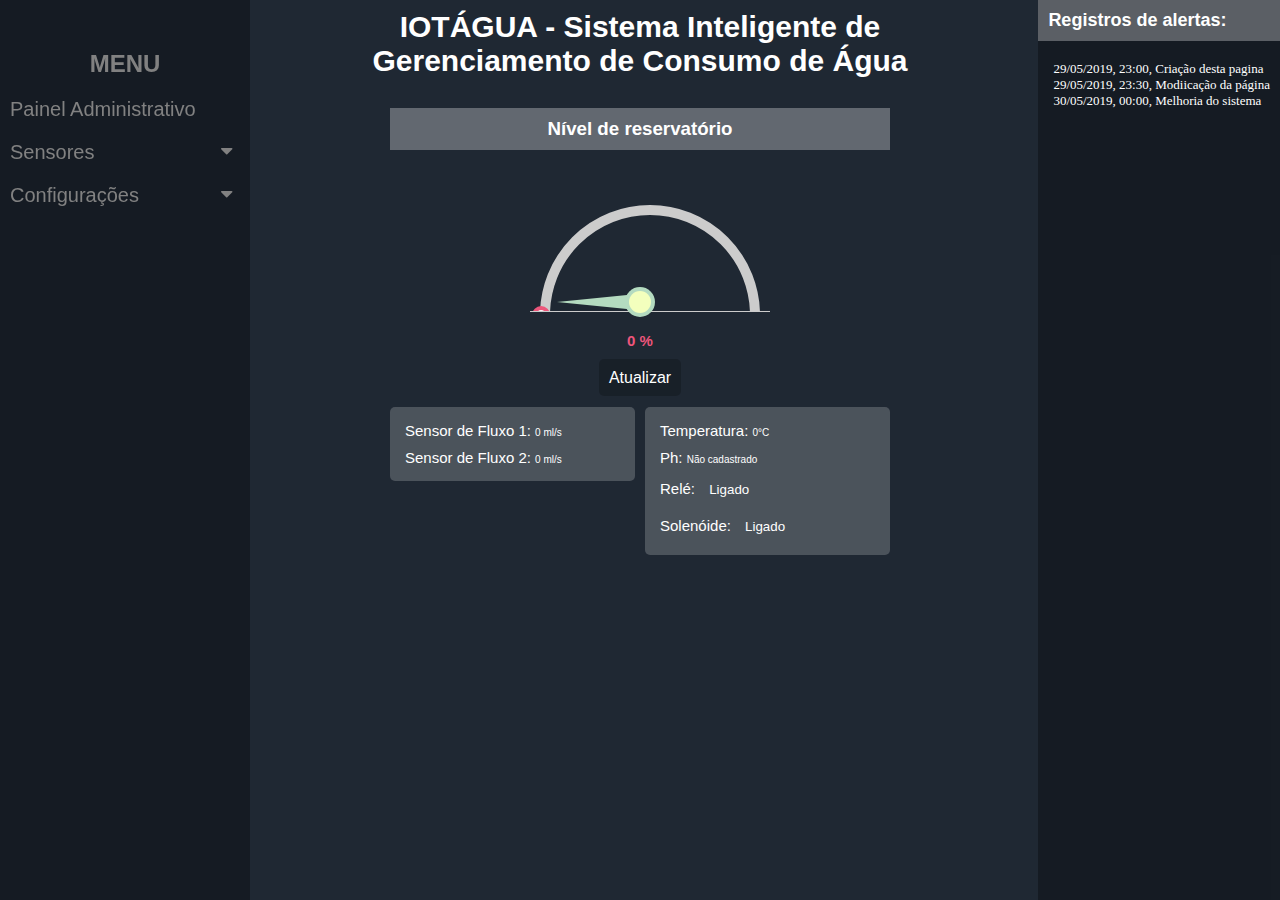
==== IoTÁgua - Modded/index.html @ b37023a4 "Adicionado o Sistema IoTÁgua" ====
<!DOCTYPE html>
<html>

<head>
	<title>IoTÁgua - Início</title>
	<meta name="viewport" content="width=device-width, initial-scale=1">
	<meta charset="utf-8">
  <link rel="stylesheet" href="https://cdnjs.cloudflare.com/ajax/libs/font-awesome/4.7.0/css/font-awesome.min.css">
	<link rel="stylesheet" type="text/css" href="css/inicio-style.css">
  <link rel="stylesheet" type="text/css" href="css/sidenav.css">
  <link rel="stylesheet" type="text/css" href="css/medidor.css">
</head>

<body onload='draw(0);'>

  	<div class="sidenav" id="mySidenav"> <!-- Inicio Sidenav -->

        <h2>MENU</h2>
      	<a href="index.html">Painel Administrativo</a>
        <button class="dropdown-btn">Sensores<i class="fa fa-caret-down"></i></button>
        <div class="dropdown-container">
        	<a href="#">SNA</a>
          <a href="#">SFA</a>
          <a href="#">Sensor de Temperatura</a>
        </div>
        <button class="dropdown-btn">Configurações<i class="fa fa-caret-down"></i></button>
        <div class="dropdown-container">
          <a href="crud-usuario.html">Usuários</a>
          <a href="crud-sensores.html">Sensores</a>
          <a href="configuracao-sistema.html">Sistema</a>
        </div>

    </div> <!-- Fim Sidenav -->

    
    <section>

        <div id="main" > <!-- Inicio MAIN -->

          <!-- Cabeçalho -->
           <div class="cabecalho"><h1>IOTÁGUA - Sistema Inteligente de<br>Gerenciamento de Consumo de Água</h1></div>

          <div id="medicoes-sensores"> <!-- Inicio area de medições -->

          <h3>Nível de reservatório</h3>

          <div id="medidor"><!-- Inicio medidor -->
            <div class="container">
              <div class="guage-holder">    
                <div class="circle-mask">
                  <div class="circle">
                    <div class="circle-inner"></div> 
                  </div>
                </div>
                <div class="percentage">0 %</div>
                <a id="refresh">Atualizar</a>
                <!-- <input type="text" class="text-box" placeholder="0%" />   -->
                <div class="gauge-copy"></div>
              </div>
            </div>
         </div><!-- Fim medidor -->
         <div id="area-esquerda"> <!-- Inicio area esquerda -->
              
                <ul>
                  <li> Sensor de Fluxo 1:  <span >0 ml/s</span></li>
                  <li> Sensor de Fluxo 2:  <span >0 ml/s</span></li>
                </ul>
          

           </div> <!-- Fim area esquerda -->
           <div id="area-direita"> <!-- Inicio area direita -->

              <ul>
                <li>Temperatura: </span> <span id="temp">0°C</span> </li>
                <li>Ph: <span id="ph">Não cadastrado</span></li>
                <li>Relé: <button>Ligado</button></li>
                <li>Solenóide: <button>Ligado</button></li>
              </ul>
               
           </div> <!-- Fim area direita -->

        </div> <!-- Fim da área de medições -->

        </div> <!-- Fim MAIN -->
        
        <div id="registro-funcionamento"> <!-- Inicio da área de registros -->
          
          <h3>Registros de alertas: </h3>

          <div class="content">

            <div class="alertas">
                29/05/2019, 23:00, Criação desta pagina
            </div>

            <div class="alertas">
                29/05/2019, 23:30, Modiicação da página
            </div>

            <div class="alertas">
                30/05/2019, 00:00, Melhoria do sistema
            </div>

            </div>

           <!-- <button id="jquery"> JQUERY </button> -->

        </div> <!-- Fim da área de regristros -->  
    </section>

</body>

<!-- <script
  src="https://code.jquery.com/jquery-3.4.1.slim.min.js"
  integrity="sha256-pasqAKBDmFT4eHoN2ndd6lN370kFiGUFyTiUHWhU7k8="
  crossorigin="anonymous"></script> -->

<script type="text/javascript" src="js/jquery.min.js"></script>
<script type="text/javascript" src="js/medidor.js"></script>
<script type="text/javascript" src="js/sidebar-body.js"></script>

</html>
---- IoTÁgua - Modded/css/inicio-style.css ----
* {
  margin: 0px;
  padding: 0px;
}

body{
  margin-top: 10px;
  font-family: sans-serif;
  background: #1f2833;
  word-wrap:break-word;
}

.cabecalho {
  text-align: center;
  color: white;
  margin-bottom: 30px;
  font-size: 15px;
}

#main {
  margin-left: 250px;
  margin-right: 250px;
}

#medicoes-sensores {
  width: 500px;
  margin: 0px auto;
}

#medicoes-sensores h3 {
  text-align: center;
  color: white;
  background-color: rgba(255,255,255,.3);
  padding: 10px;
}

#area-esquerda span, #area-direita span{
  font-family: sans-serif;  
  font-size: large;
}

#area-esquerda button, #area-direita button{
  border:0;
  background: none;
  display: inline;
  text-align: center;
  /*border: 1px solid #ad1457;*/
  padding: 6px 10px;
  color: white;
  border-radius: 24px;
  transition: 0.25s;
}

#area-esquerda button:hover, #area-direita button:hover{
  background: #ad1457;
}

#area-esquerda {
  float: left;
  padding: 10px;
  border-radius: 5px;
  background-color: rgba(255,255,255,0.2);
  /*overflow: scroll;*/
  width: 45%;
}

#area-direita {
  background-color: rgba(255,255,255,0.2);
  float: right;
  padding: 10px;
  border-radius: 5px;
  width: 45%;
}

#registro-funcionamento {
  clear: both;
  /*border: 1px solid #ccc;*/
  position: absolute;
  top: 0;
  right: 0;
  height: 100vh;
  background-color: rgba(0,0,0,.3);
}

#registro-funcionamento > .content{
  padding: 10px;
  font-family: cursive;
  /*font-weight: bold;*/
}

#area-esquerda span, #area-direita span {
  color: white;
  font-size: 10px;;
}

#area-esquerda li, #area-direita li{
  color: white;
  font-size: 15px;
  padding: 5px;
}

.divisor {
  display: inline;
}

#medidor {
  margin-bottom: 20px;
}

.alertas {
  color: white;
  font-size: small;
}

#registro-funcionamento h3{
  color: white;
  background: rgba(255,255,255,.3);
  font-size: large;
  padding: 10px;
  margin-bottom: 10px;
  display: block;
}

#registro-funcionamento div {
  padding-left: 5px;
}

@media only screen and (max-width: 1154px){

  .sidenav{
    display: none;
  }

  #main{
    margin-left: 0;
    margin-right: 0;
    left: 15% ;
    position: absolute;
  }


}

#refresh{

  padding: 10px;
  border-radius: 5px;
  background-color: rgba(0,0,0,0.2);
  color: white;
  text-decoration: none;
  transition: background-color 0.5s ease;
}


#refresh:hover{

  background-color: rgba(255,255,255,0.4);
  cursor: pointer;

}
---- IoTÁgua - Modded/css/sidenav.css ----
/* Fixed sidenav, full height */
.sidenav {
  height: 100%;
  width: 250px;
  position: fixed;
  z-index: 1;
  top: 0;
  left: 0;
  background-color: rgba(0,0,0,0.3);
  overflow-x: hidden;
  transition: 0.5s;
  padding-top: 50px;
}

.sidenav a, .dropdown-btn {

  padding: 10px;
  width: 100%;
  text-decoration: none;
  font-size: 20px;
  color: #818181;
  display: block;
  border: none;
  background: none;
  /*background-color: rgba(255,255,255,0.2);*/
  width:100%;
  text-align: left;
  cursor: pointer;
  outline: none;
}

.sidenav h2 {
  color: #818181; 
  /*padding: 8px 8px 16px 32px;*/
  text-align: center;
  margin-bottom: 10px;
}

.sidenav h1{
  color: #818181;
  size: 40px;
  text-align: center;
}

/* On mouse-over */
.sidenav a:hover, .dropdown-btn:hover {
  color: #f1f1f1;
  background-color: rgba(255,255,255,0.2);
}

/* Main content */
.main {
  margin-left: 250px; /* Same as the width of the sidenav */
  font-size: 20px; /* Increased text to enable scrolling */
  padding: 0px 10px; 
}

/* Add an active class to the active dropdown button */
.active {
  background-color: #ad1457;
  color: white;
}

/* Dropdown container (hidden by default). Optional: add a lighter background color and some left padding to change the design of the dropdown content */
.dropdown-container {
  display: none;
  background-color: #262626;
}

/* Optional: Style the caret down icon */
.fa-caret-down {
  float: right;
  padding-right: 8px;
}

/* Some media queries for responsiveness */
@media screen and (max-height: 450px) {
  .sidenav {padding-top: 15px;}
  .sidenav a {font-size: 18px;}
}
---- IoTÁgua - Modded/css/medidor.css ----
@import url('https://fonts.googleapis.com/css?family=Lato:100,100i,300,300i,400,400i,700,700i,900,900i');

/** {
	margin: 0;
	padding: 0;
  box-sizing: border-box;
}*/

/*body {
	font-family: 'Lato', sans-serif;
	font-size: 14px;
	color: #999999;
	word-wrap:break-word;
}*/

ul {
	list-style: none;
}

.guage-holder {
  width: 220px;
  margin: 50px auto 0;
  position: relative;
  text-align: center;
}

.circle-mask {
  width: 220px;
  height: 106px;
  padding: 5px 10px 0;
  border-bottom: 1px solid #ccc;
  position: relative;
  text-align: center;
  overflow: hidden;
}

.circle, .circle-inner {
  width: 200px;
  height: 200px;
  border-radius: 50%;
  border: 10px solid #ccc;
  position: relative;
}

.circle-inner {
  position: absolute;
  top: -10px;
  left: -10px;
  border: 10px solid transparent;
  border-bottom: 10px solid #ec567b;
  border-left: 10px solid #ec567b;
  transition: .3s ease-in-out;
  transform: rotate(-45deg);
}

.circle-inner:after {
  content: "";
  position: absolute;
  width: 10px;
  height: 10px;
  border-radius: 50%;
  background: white;
  border: 4px solid #ec567b;
  left: 14px;
  top: 14px;
}

.percentage {
  margin: 20px 0;
  font-weight: bold;
  color: #ed557b;
  font-size: 15px;
}

.text-box {
  width: 60px;
  height: 30px;
  text-align: center;
  padding: 0 10px;
  font-size: 15px;
  color: #666;
}

.gauge-copy {
  width: 30px;
  height: 30px;
  border-radius: 50%;
  position: absolute;
  background: #b4dbc0;
  top: 50%;
  left: 50%;
  transition: .3s ease-in-out;
  transform: translate(-50%, -50%) rotate(0deg);
  margin: 8px 0 0;
}

.gauge-copy:after {
  content: "";
  position: absolute;
  width: 22px;
  height: 22px;
  border-radius: 50%;
  background: #f3ffbd;
  top: 50%;
  left: 50%;
  transform: translate(-50%,-50%);
}

.gauge-copy:before {
  content: "";
  position: absolute;
  border: 7px solid transparent;
  border-right: 70px solid #b4dbc0;
  left: -75px;
  top: 8px;
  width: 0;
  height: 0;
}
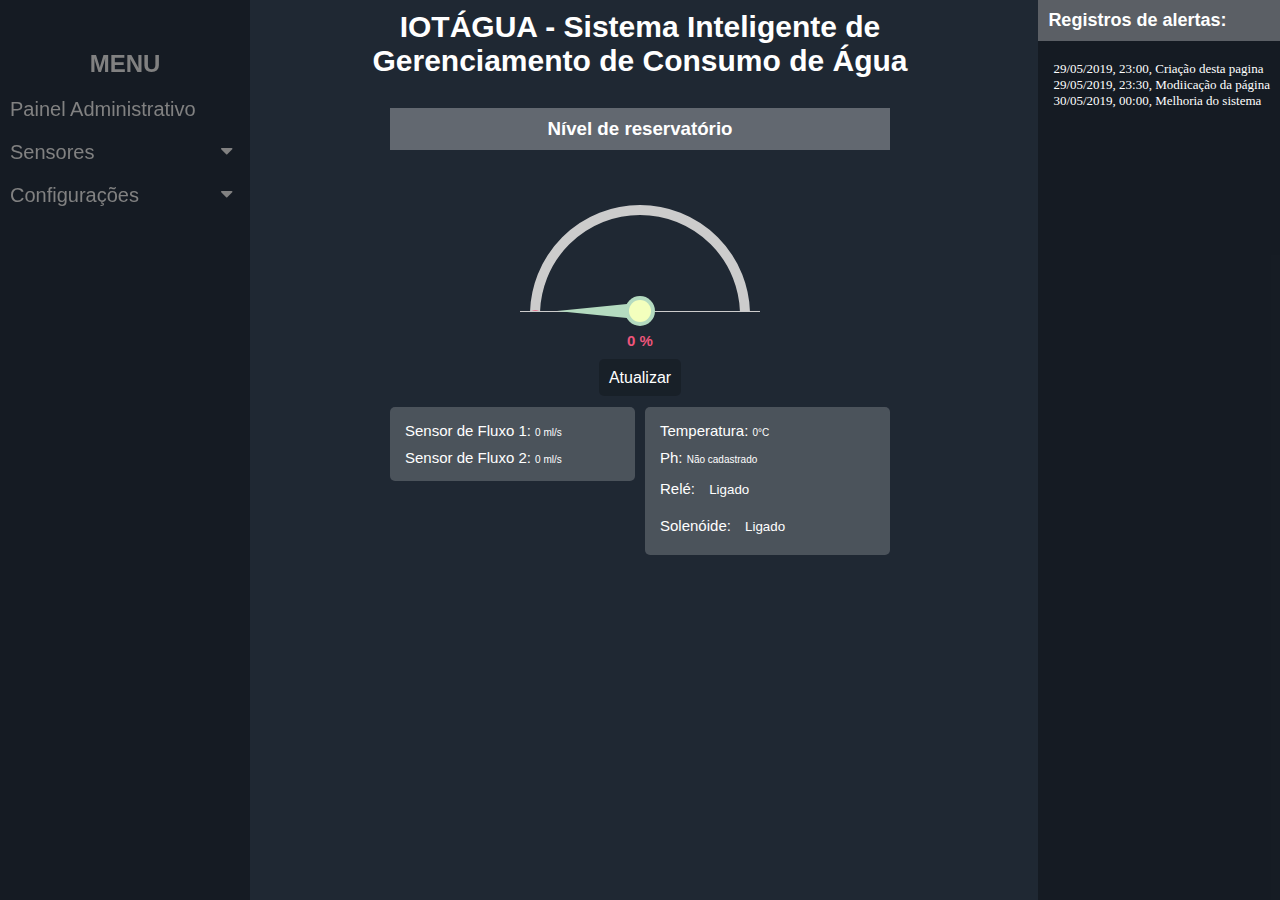
==== commit 668ca6c5: "medidor do nível buscando valor do banco de dados" ====
--- a/IoTÁgua - Modded/index.html
+++ b/IoTÁgua - Modded/index.html
@@ -53,8 +53,8 @@
                   </div>
                 </div>
                 <div class="percentage">0 %</div>
-                <a id="refresh">Atualizar</a>
-                <!-- <input type="text" class="text-box" placeholder="0%" />   -->
+                    <a id="refresh" class="refresh">Atualizar</a>
+                    <!--<input type="text" name="input" class="text-box" placeholder="0%" value="" readonly/>-->
                 <div class="gauge-copy"></div>
               </div>
             </div>
@@ -119,4 +119,5 @@
 <script type="text/javascript" src="js/medidor.js"></script>
 <script type="text/javascript" src="js/sidebar-body.js"></script>
 
+
 </html>--- a/IoTÁgua - Modded/css/medidor.css
+++ b/IoTÁgua - Modded/css/medidor.css
@@ -18,7 +18,7 @@
 }
 
 .guage-holder {
-  width: 220px;
+  width: 240px;
   margin: 50px auto 0;
   position: relative;
   text-align: center;
@@ -62,7 +62,7 @@
   background: white;
   border: 4px solid #ec567b;
   left: 14px;
-  top: 14px;
+  top: 20px;
 }
 
 .percentage {
@@ -91,7 +91,7 @@
   left: 50%;
   transition: .3s ease-in-out;
   transform: translate(-50%, -50%) rotate(0deg);
-  margin: 8px 0 0;
+  margin: 17px 0 0;
 }
 
 .gauge-copy:after {
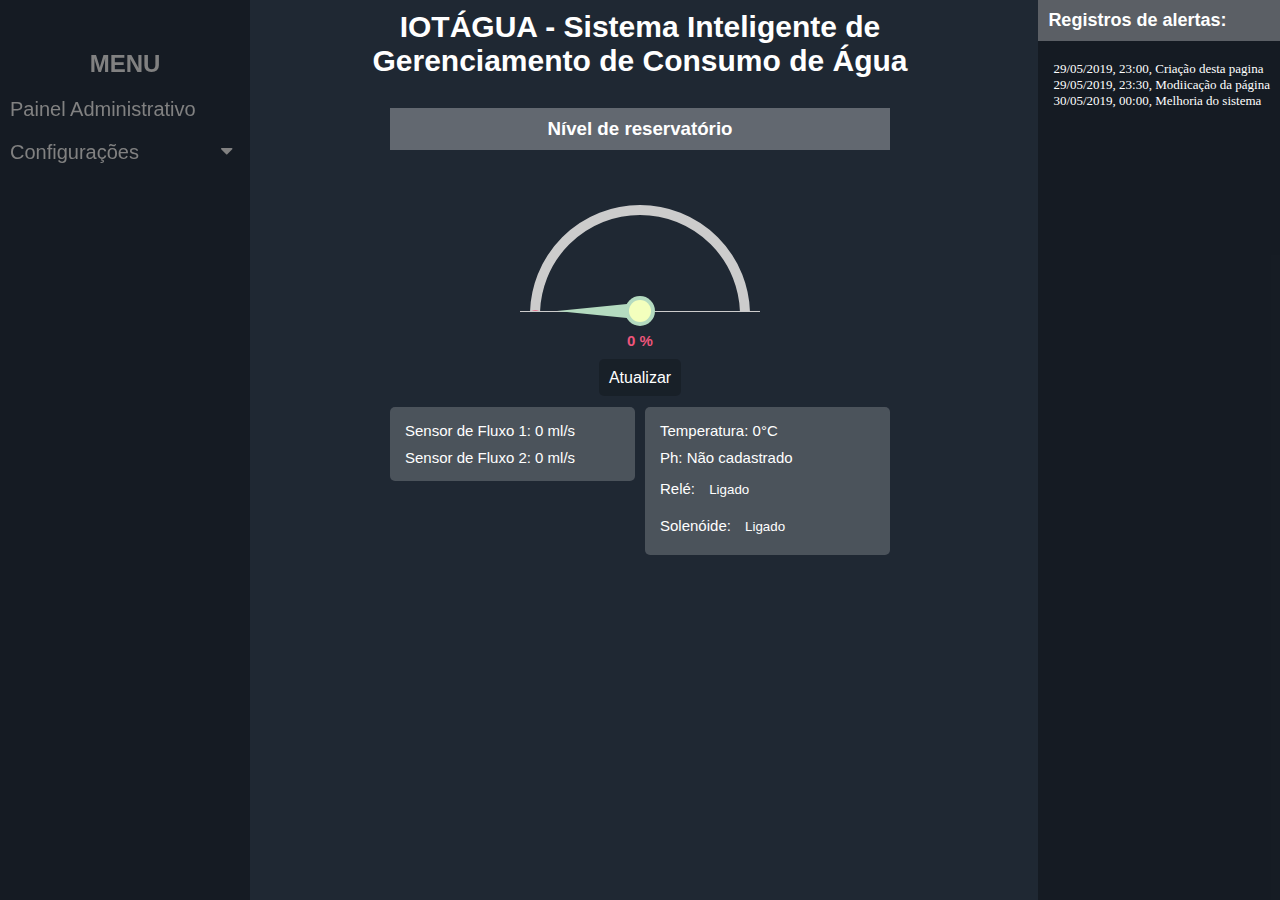
==== commit b6d6e152: "Adicionado o modal com o formulário para o CRUD de usuários e sensores e modificação do select na te" ====
--- a/IoTÁgua - Modded/index.html
+++ b/IoTÁgua - Modded/index.html
@@ -17,12 +17,12 @@
 
         <h2>MENU</h2>
       	<a href="index.html">Painel Administrativo</a>
-        <button class="dropdown-btn">Sensores<i class="fa fa-caret-down"></i></button>
+        <!--<button class="dropdown-btn">Sensores<i class="fa fa-caret-down"></i></button>
         <div class="dropdown-container">
         	<a href="#">SNA</a>
           <a href="#">SFA</a>
           <a href="#">Sensor de Temperatura</a>
-        </div>
+        </div> -->
         <button class="dropdown-btn">Configurações<i class="fa fa-caret-down"></i></button>
         <div class="dropdown-container">
           <a href="crud-usuario.html">Usuários</a>
@@ -61,12 +61,11 @@
          </div><!-- Fim medidor -->
          <div id="area-esquerda"> <!-- Inicio area esquerda -->
               
-                <ul>
-                  <li> Sensor de Fluxo 1:  <span >0 ml/s</span></li>
-                  <li> Sensor de Fluxo 2:  <span >0 ml/s</span></li>
-                </ul>
+          <ul>
+            <li> Sensor de Fluxo 1:  <span >0 ml/s</span></li>
+            <li> Sensor de Fluxo 2:  <span >0 ml/s</span></li>
+          </ul>
           
-
            </div> <!-- Fim area esquerda -->
            <div id="area-direita"> <!-- Inicio area direita -->
 
--- a/IoTÁgua - Modded/css/inicio-style.css
+++ b/IoTÁgua - Modded/css/inicio-style.css
@@ -90,7 +90,7 @@
 
 #area-esquerda span, #area-direita span {
   color: white;
-  font-size: 10px;;
+  font-size: 15px;
 }
 
 #area-esquerda li, #area-direita li{
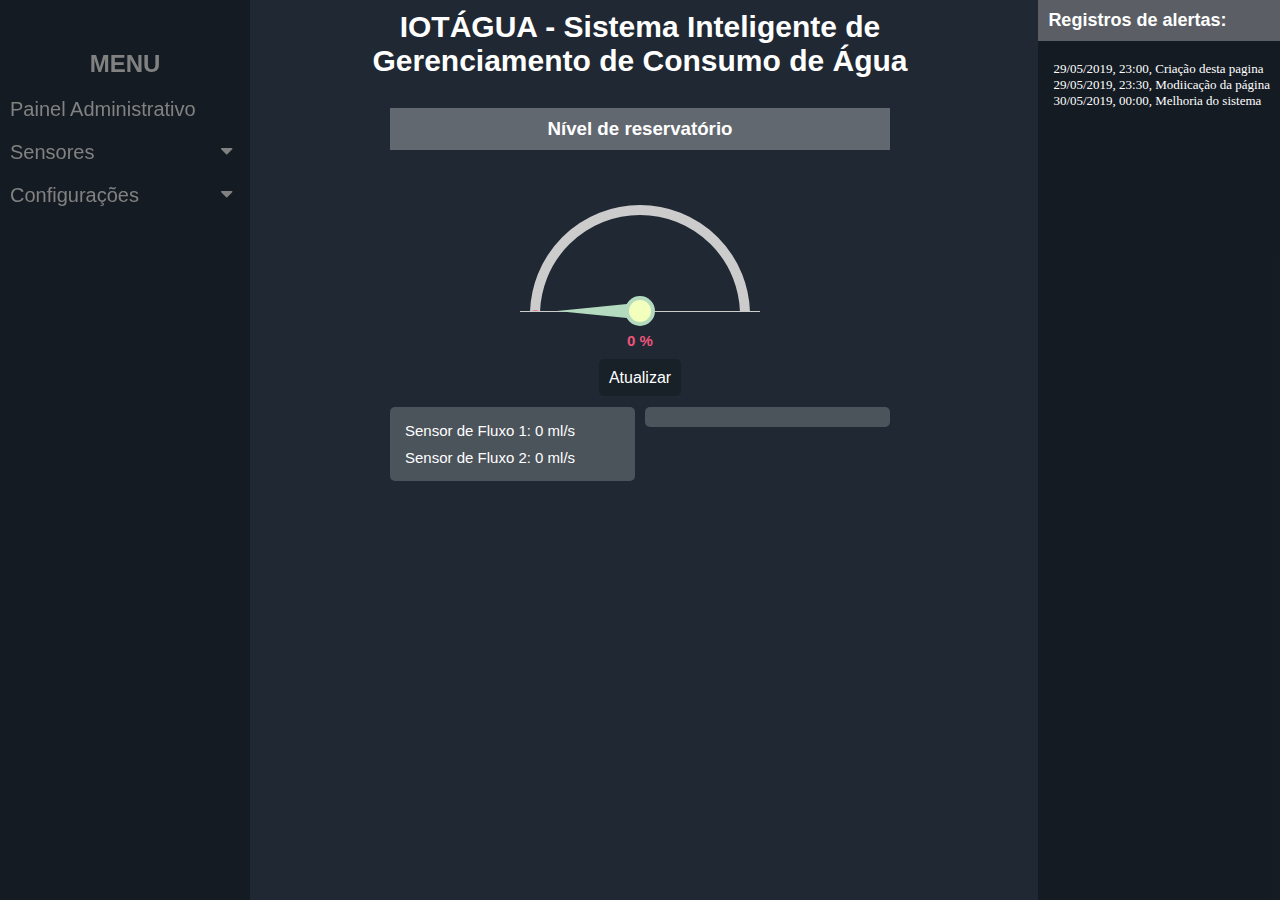
==== commit 1f3c1ed3: "query para pegar valores funcionando, e valores sendo atualizados no sistema" ====
--- a/IoTÁgua - Modded/index.html
+++ b/IoTÁgua - Modded/index.html
@@ -17,12 +17,12 @@
 
         <h2>MENU</h2>
       	<a href="index.html">Painel Administrativo</a>
-        <!--<button class="dropdown-btn">Sensores<i class="fa fa-caret-down"></i></button>
+        <button class="dropdown-btn">Sensores<i class="fa fa-caret-down"></i></button>
         <div class="dropdown-container">
         	<a href="#">SNA</a>
           <a href="#">SFA</a>
           <a href="#">Sensor de Temperatura</a>
-        </div> -->
+        </div>
         <button class="dropdown-btn">Configurações<i class="fa fa-caret-down"></i></button>
         <div class="dropdown-container">
           <a href="crud-usuario.html">Usuários</a>
@@ -61,21 +61,24 @@
          </div><!-- Fim medidor -->
          <div id="area-esquerda"> <!-- Inicio area esquerda -->
               
-          <ul>
-            <li> Sensor de Fluxo 1:  <span >0 ml/s</span></li>
-            <li> Sensor de Fluxo 2:  <span >0 ml/s</span></li>
-          </ul>
+            <ul>
+              <li> Sensor de Fluxo 1:  <span >0 ml/s</span></li>
+              <li> Sensor de Fluxo 2:  <span >0 ml/s</span></li>
+            </ul>
           
-           </div> <!-- Fim area esquerda -->
-           <div id="area-direita"> <!-- Inicio area direita -->
-
-              <ul>
+          </div> <!-- Fim area esquerda -->
+          <div id="area-direita"> <!-- Inicio area direita -->
+              
+            <ul class="sensores-direita">
+              <!--
                 <li>Temperatura: </span> <span id="temp">0°C</span> </li>
                 <li>Ph: <span id="ph">Não cadastrado</span></li>
                 <li>Relé: <button>Ligado</button></li>
                 <li>Solenóide: <button>Ligado</button></li>
-              </ul>
-               
+              --> 
+            </ul>
+              
+            
            </div> <!-- Fim area direita -->
 
         </div> <!-- Fim da área de medições -->
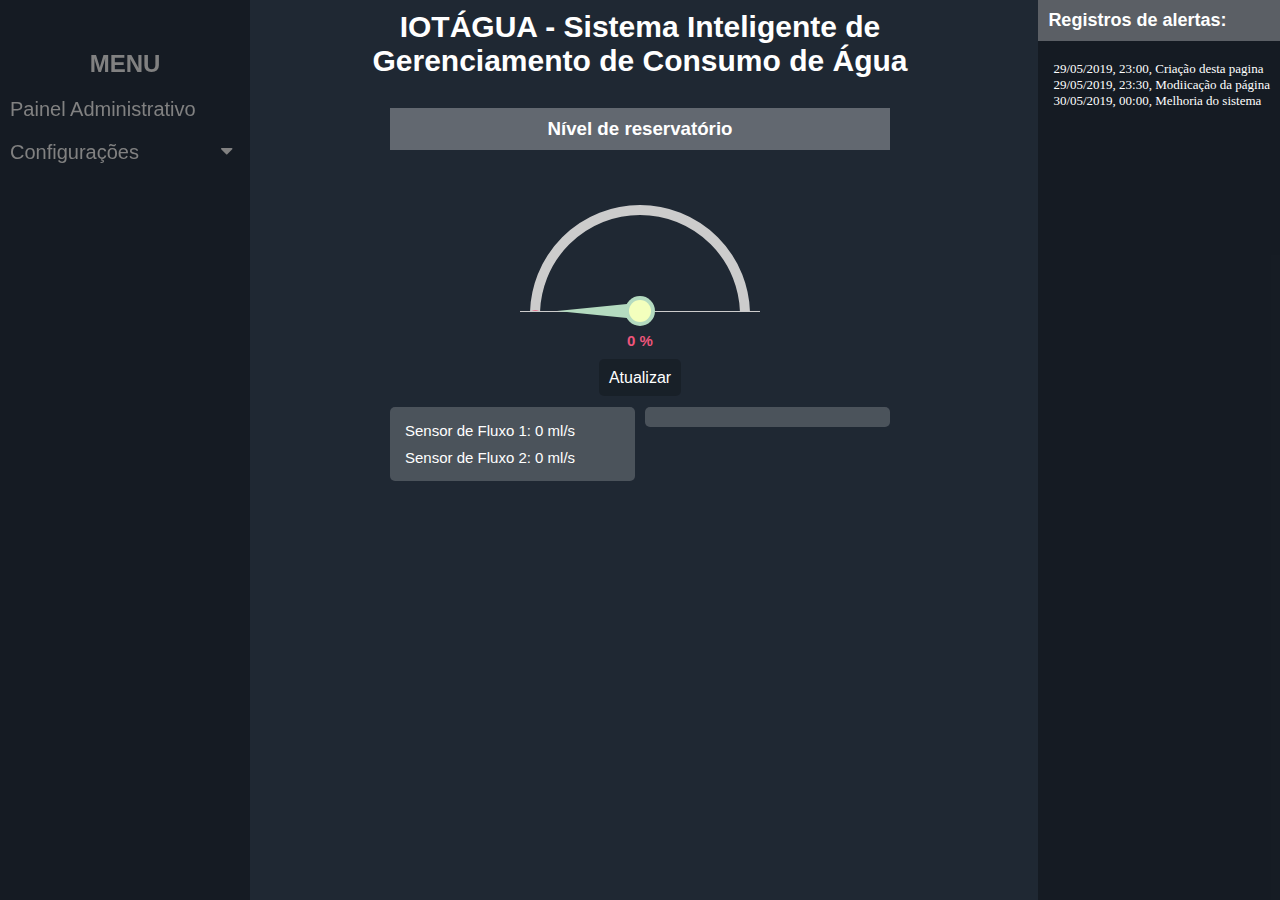
==== commit be6b2296: "Merge pull request #1 from higorbelem/mateus" ====
--- a/IoTÁgua - Modded/index.html
+++ b/IoTÁgua - Modded/index.html
@@ -17,12 +17,12 @@
 
         <h2>MENU</h2>
       	<a href="index.html">Painel Administrativo</a>
-        <button class="dropdown-btn">Sensores<i class="fa fa-caret-down"></i></button>
+        <!--<button class="dropdown-btn">Sensores<i class="fa fa-caret-down"></i></button>
         <div class="dropdown-container">
         	<a href="#">SNA</a>
           <a href="#">SFA</a>
           <a href="#">Sensor de Temperatura</a>
-        </div>
+        </div> -->
         <button class="dropdown-btn">Configurações<i class="fa fa-caret-down"></i></button>
         <div class="dropdown-container">
           <a href="crud-usuario.html">Usuários</a>
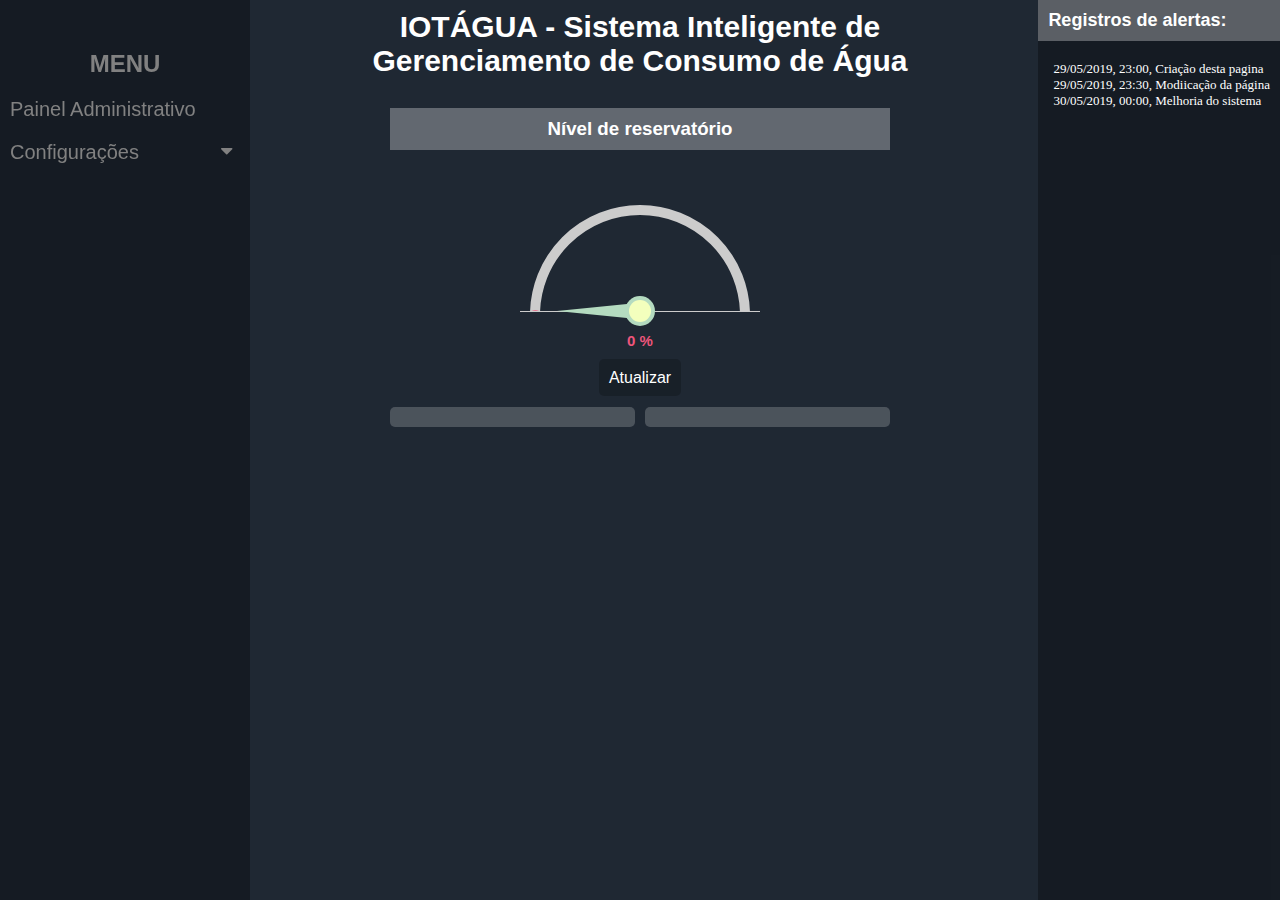
==== commit 292e9b0b: "Botões para ligar e desligar relés funcionando, graficos das ultimas medições de cada sensor impleme" ====
--- a/IoTÁgua - Modded/index.html
+++ b/IoTÁgua - Modded/index.html
@@ -61,9 +61,8 @@
          </div><!-- Fim medidor -->
          <div id="area-esquerda"> <!-- Inicio area esquerda -->
               
-            <ul>
-              <li> Sensor de Fluxo 1:  <span >0 ml/s</span></li>
-              <li> Sensor de Fluxo 2:  <span >0 ml/s</span></li>
+            <ul class="sensores-esquerda">
+                 
             </ul>
           
           </div> <!-- Fim area esquerda -->
@@ -117,6 +116,7 @@
   integrity="sha256-pasqAKBDmFT4eHoN2ndd6lN370kFiGUFyTiUHWhU7k8="
   crossorigin="anonymous"></script> -->
 
+<script src="dist/Chart.js"></script>
 <script type="text/javascript" src="js/jquery.min.js"></script>
 <script type="text/javascript" src="js/medidor.js"></script>
 <script type="text/javascript" src="js/sidebar-body.js"></script>
